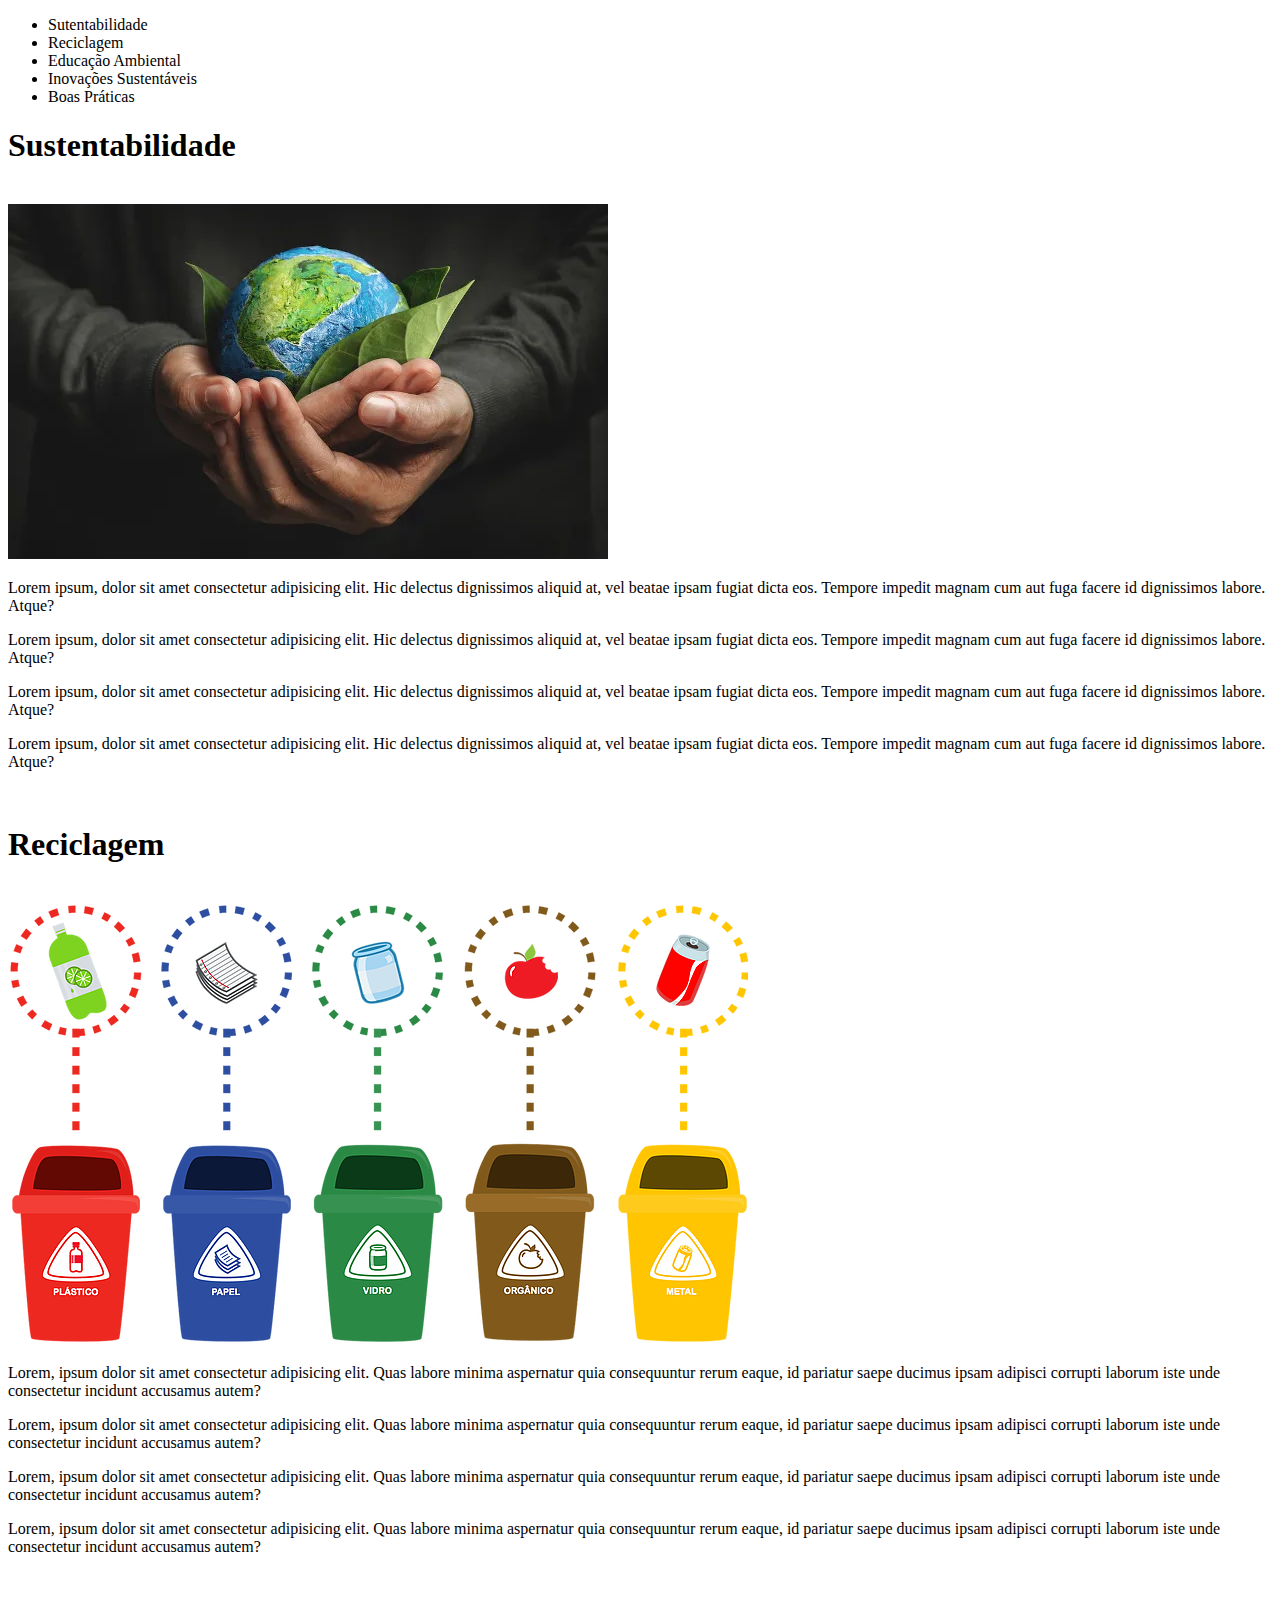
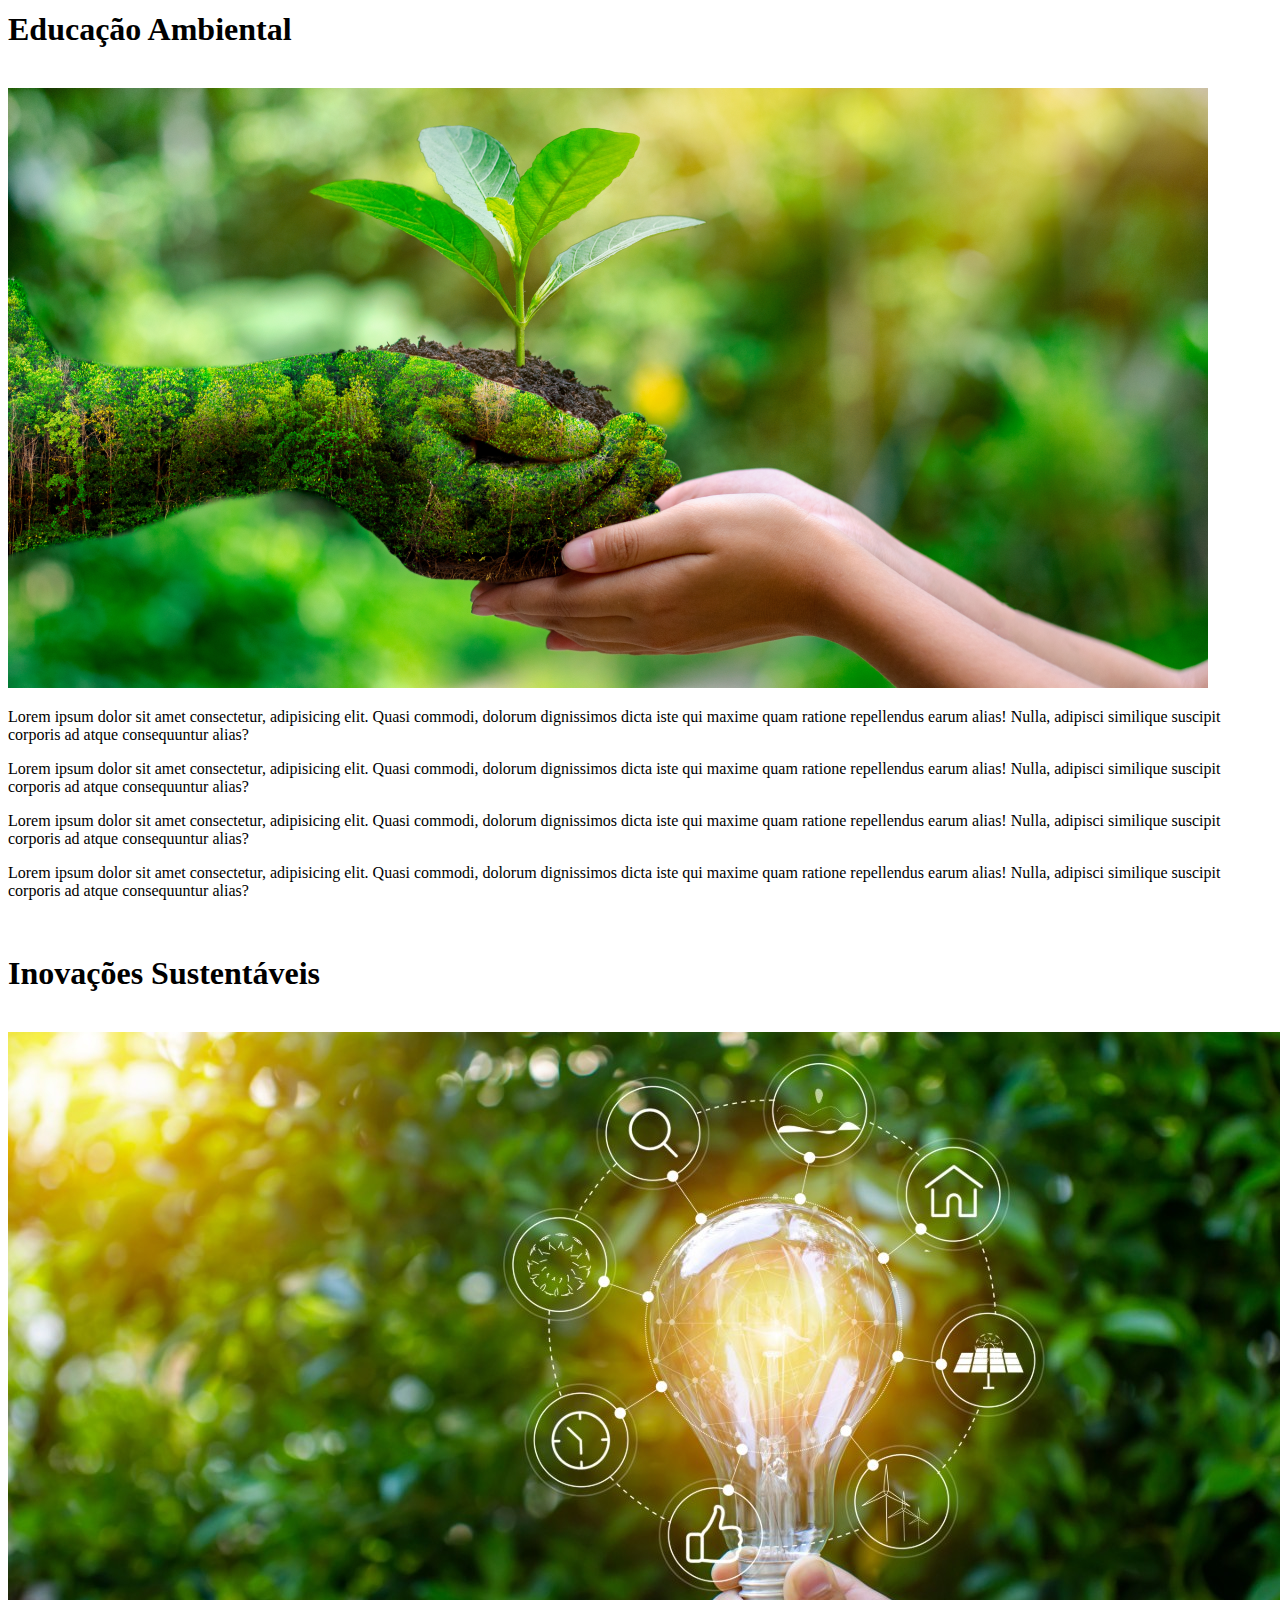
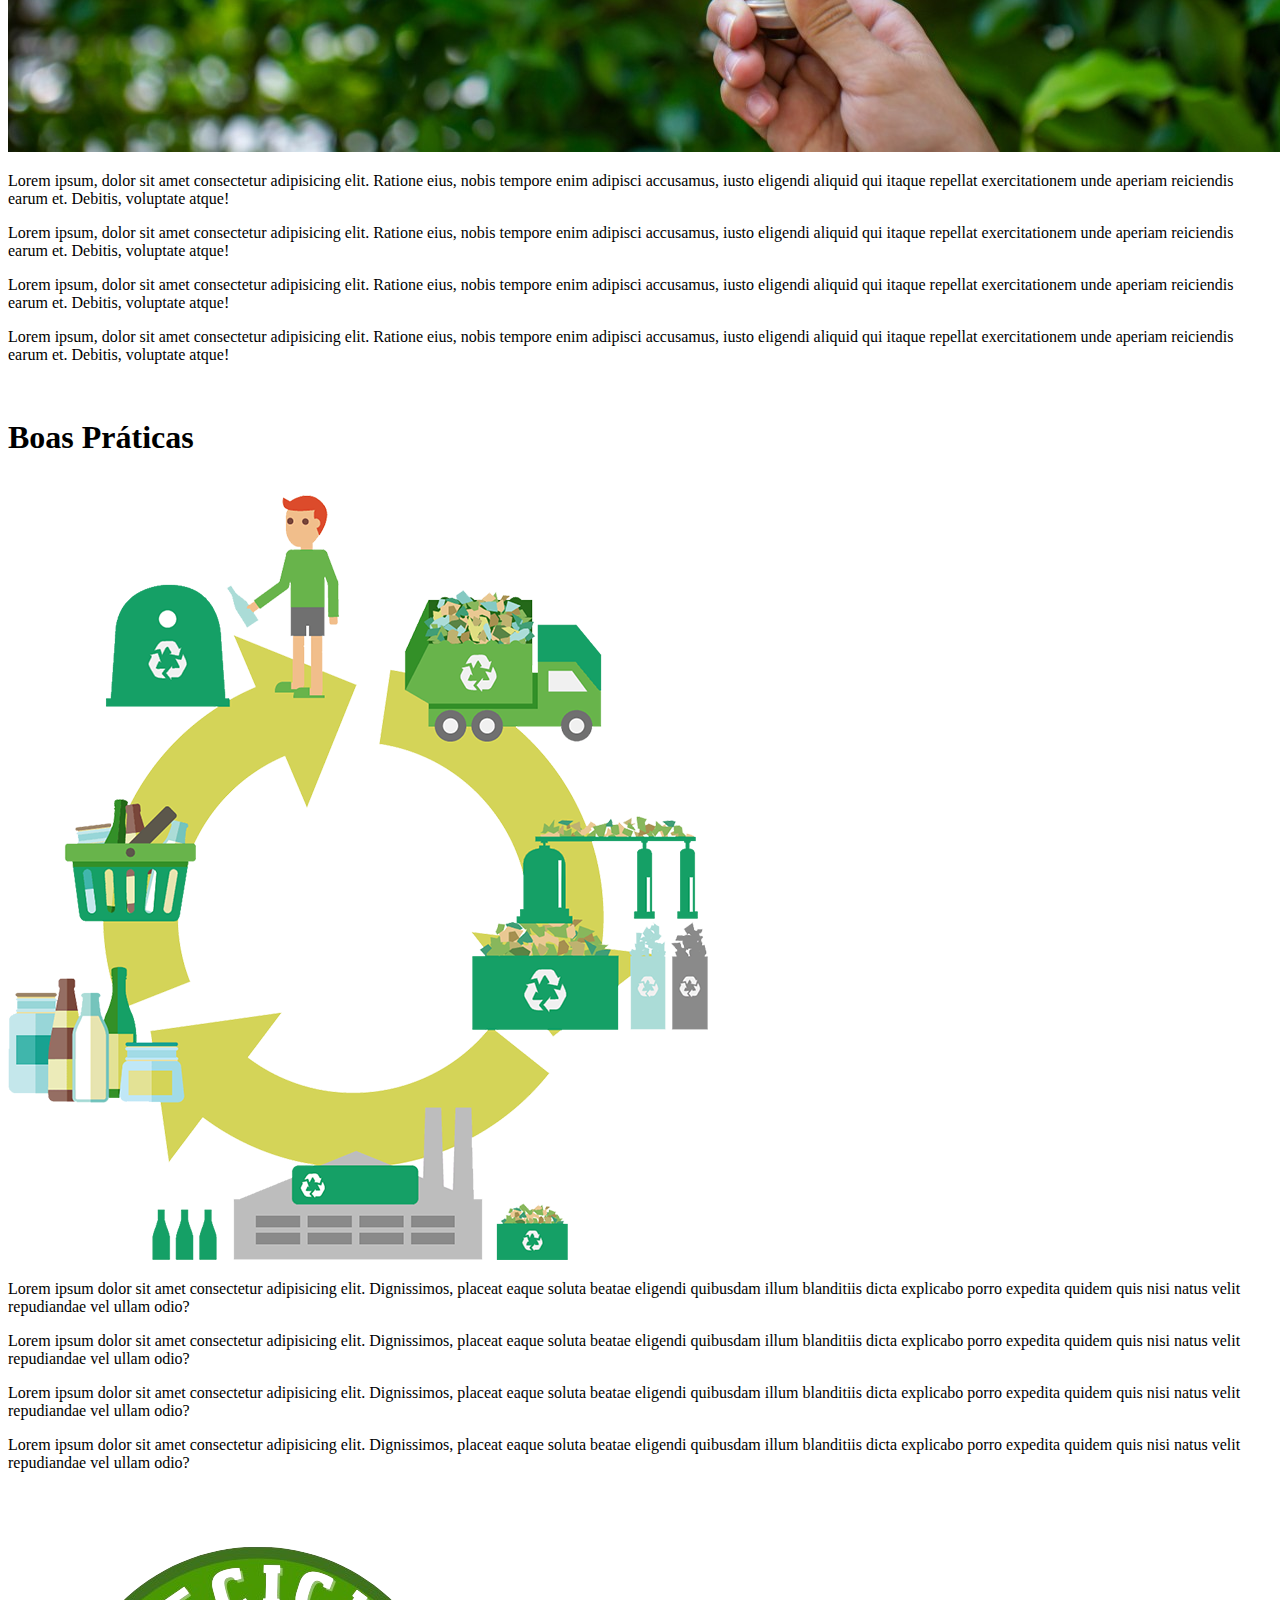
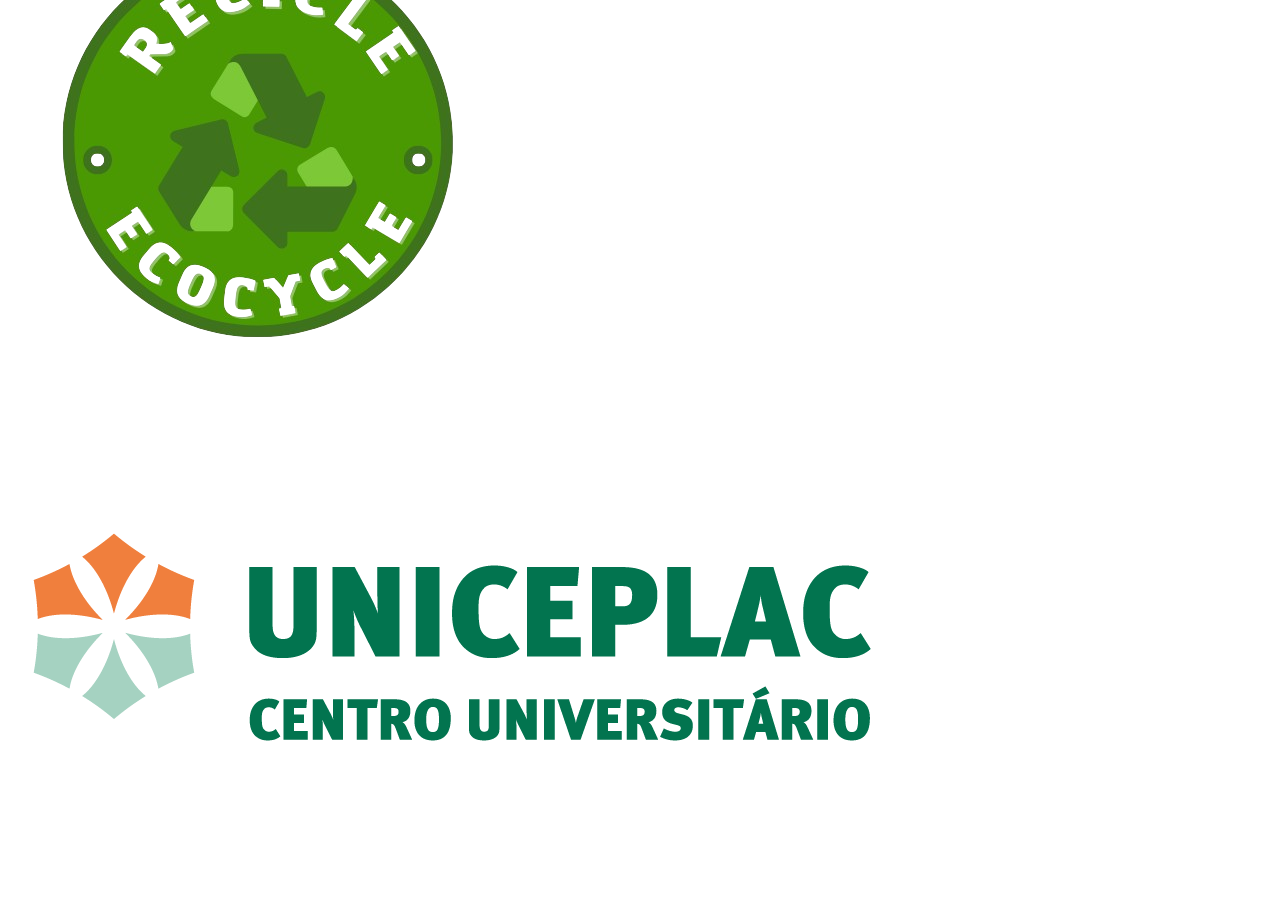
==== index.html @ 8159bef4 "novo repositorio" ====
<!DOCTYPE html>
<html lang="pt-br">
<head>
    <meta charset="UTF-8">
    <meta name="viewport" content="width=device-width, initial-scale=1.0">
    <title>EcoCycle</title>
    <link rel="stylesheet" href="css.css">

</head>
<body>
    <header>
        <div class="navegacao">
            
            <ul>
                <li>Sutentabilidade</li>
                <li>Reciclagem</li>
                <li>Educação Ambiental</li>
                <li>Inovações Sustentáveis</li>
                <li>Boas Práticas</li>
            </ul>
        </div>
    </header>
    <main>

        <div class="susten" id="menu_susten">
          
            <h1>Sustentabilidade</h1>
            <br>
            <img src="../imagens/sustentabilidade-ambiental.webp" alt="">
            <br>
            <p>Lorem ipsum, dolor sit amet consectetur adipisicing elit. Hic delectus dignissimos aliquid at, vel beatae ipsam fugiat dicta eos. Tempore impedit magnam cum aut fuga facere id dignissimos labore. Atque?</p>
            <p>Lorem ipsum, dolor sit amet consectetur adipisicing elit. Hic delectus dignissimos aliquid at, vel beatae ipsam fugiat dicta eos. Tempore impedit magnam cum aut fuga facere id dignissimos labore. Atque?</p>
            <p>Lorem ipsum, dolor sit amet consectetur adipisicing elit. Hic delectus dignissimos aliquid at, vel beatae ipsam fugiat dicta eos. Tempore impedit magnam cum aut fuga facere id dignissimos labore. Atque?</p>
            <p>Lorem ipsum, dolor sit amet consectetur adipisicing elit. Hic delectus dignissimos aliquid at, vel beatae ipsam fugiat dicta eos. Tempore impedit magnam cum aut fuga facere id dignissimos labore. Atque?</p>
        </div>
        <br>
        <div class="reci" id="menu_reci">
            <h1>Reciclagem</h1>
            <br>
            <img src="../imagens/alternativa_de_reciclagem_01.png" alt="">
            <br>
            <p>Lorem, ipsum dolor sit amet consectetur adipisicing elit. Quas labore minima aspernatur quia consequuntur rerum eaque, id pariatur saepe ducimus ipsam adipisci corrupti laborum iste unde consectetur incidunt accusamus autem?</p>
            <p>Lorem, ipsum dolor sit amet consectetur adipisicing elit. Quas labore minima aspernatur quia consequuntur rerum eaque, id pariatur saepe ducimus ipsam adipisci corrupti laborum iste unde consectetur incidunt accusamus autem?</p>
            <p>Lorem, ipsum dolor sit amet consectetur adipisicing elit. Quas labore minima aspernatur quia consequuntur rerum eaque, id pariatur saepe ducimus ipsam adipisci corrupti laborum iste unde consectetur incidunt accusamus autem?</p>
            <p>Lorem, ipsum dolor sit amet consectetur adipisicing elit. Quas labore minima aspernatur quia consequuntur rerum eaque, id pariatur saepe ducimus ipsam adipisci corrupti laborum iste unde consectetur incidunt accusamus autem?</p>
        </div>
        <br>
        <div class="ed_amb" id="menu_amb">
            <h1>Educação Ambiental</h1>
            <br>
            <img src="../imagens/1_3571bdf7e8674fa16ce0702c0ae29792_6254.png" alt="">
            <br>
            <p>Lorem ipsum dolor sit amet consectetur, adipisicing elit. Quasi commodi, dolorum dignissimos dicta iste qui maxime quam ratione repellendus earum alias! Nulla, adipisci similique suscipit corporis ad atque consequuntur alias?</p>
            <p>Lorem ipsum dolor sit amet consectetur, adipisicing elit. Quasi commodi, dolorum dignissimos dicta iste qui maxime quam ratione repellendus earum alias! Nulla, adipisci similique suscipit corporis ad atque consequuntur alias?</p>
            <p>Lorem ipsum dolor sit amet consectetur, adipisicing elit. Quasi commodi, dolorum dignissimos dicta iste qui maxime quam ratione repellendus earum alias! Nulla, adipisci similique suscipit corporis ad atque consequuntur alias?</p>
            <p>Lorem ipsum dolor sit amet consectetur, adipisicing elit. Quasi commodi, dolorum dignissimos dicta iste qui maxime quam ratione repellendus earum alias! Nulla, adipisci similique suscipit corporis ad atque consequuntur alias?</p>
        </div>
        <br>
        <div class="inova" id="menu_inova">
            <h1>Inovações Sustentáveis</h1>
            <br>
            <img src="../imagens/inovaosustentvel.jpg" alt="">
            <br>
            <p>Lorem ipsum, dolor sit amet consectetur adipisicing elit. Ratione eius, nobis tempore enim adipisci accusamus, iusto eligendi aliquid qui itaque repellat exercitationem unde aperiam reiciendis earum et. Debitis, voluptate atque!</p>
            <p>Lorem ipsum, dolor sit amet consectetur adipisicing elit. Ratione eius, nobis tempore enim adipisci accusamus, iusto eligendi aliquid qui itaque repellat exercitationem unde aperiam reiciendis earum et. Debitis, voluptate atque!</p>
            <p>Lorem ipsum, dolor sit amet consectetur adipisicing elit. Ratione eius, nobis tempore enim adipisci accusamus, iusto eligendi aliquid qui itaque repellat exercitationem unde aperiam reiciendis earum et. Debitis, voluptate atque!</p>
            <p>Lorem ipsum, dolor sit amet consectetur adipisicing elit. Ratione eius, nobis tempore enim adipisci accusamus, iusto eligendi aliquid qui itaque repellat exercitationem unde aperiam reiciendis earum et. Debitis, voluptate atque!</p>
        </div>
        <br>
        <div class="boas" id="menu_boas">
            <h1>Boas Práticas</h1>
            <br>
            <img src="../imagens/pngwing.com (12).png" alt="">
            <br>
            <p>Lorem ipsum dolor sit amet consectetur adipisicing elit. Dignissimos, placeat eaque soluta beatae eligendi quibusdam illum blanditiis dicta explicabo porro expedita quidem quis nisi natus velit repudiandae vel ullam odio?</p>
            <p>Lorem ipsum dolor sit amet consectetur adipisicing elit. Dignissimos, placeat eaque soluta beatae eligendi quibusdam illum blanditiis dicta explicabo porro expedita quidem quis nisi natus velit repudiandae vel ullam odio?</p>
            <p>Lorem ipsum dolor sit amet consectetur adipisicing elit. Dignissimos, placeat eaque soluta beatae eligendi quibusdam illum blanditiis dicta explicabo porro expedita quidem quis nisi natus velit repudiandae vel ullam odio?</p>
            <p>Lorem ipsum dolor sit amet consectetur adipisicing elit. Dignissimos, placeat eaque soluta beatae eligendi quibusdam illum blanditiis dicta explicabo porro expedita quidem quis nisi natus velit repudiandae vel ullam odio?</p>
        </div>

        
    </main>
    
    <footer>
        <div class="img_conteiner"> 
            <div class="img_site">
                <img src="../imagens/RECICLE__2_-removebg-preview.png" alt="">
            </div>
            
            <div class="img_fac">
                <img src="../imagens/Uniceplac.webp" alt="">
            </div>
        </div>
    </footer>

    <script></script>
    
    
</body>
</html>
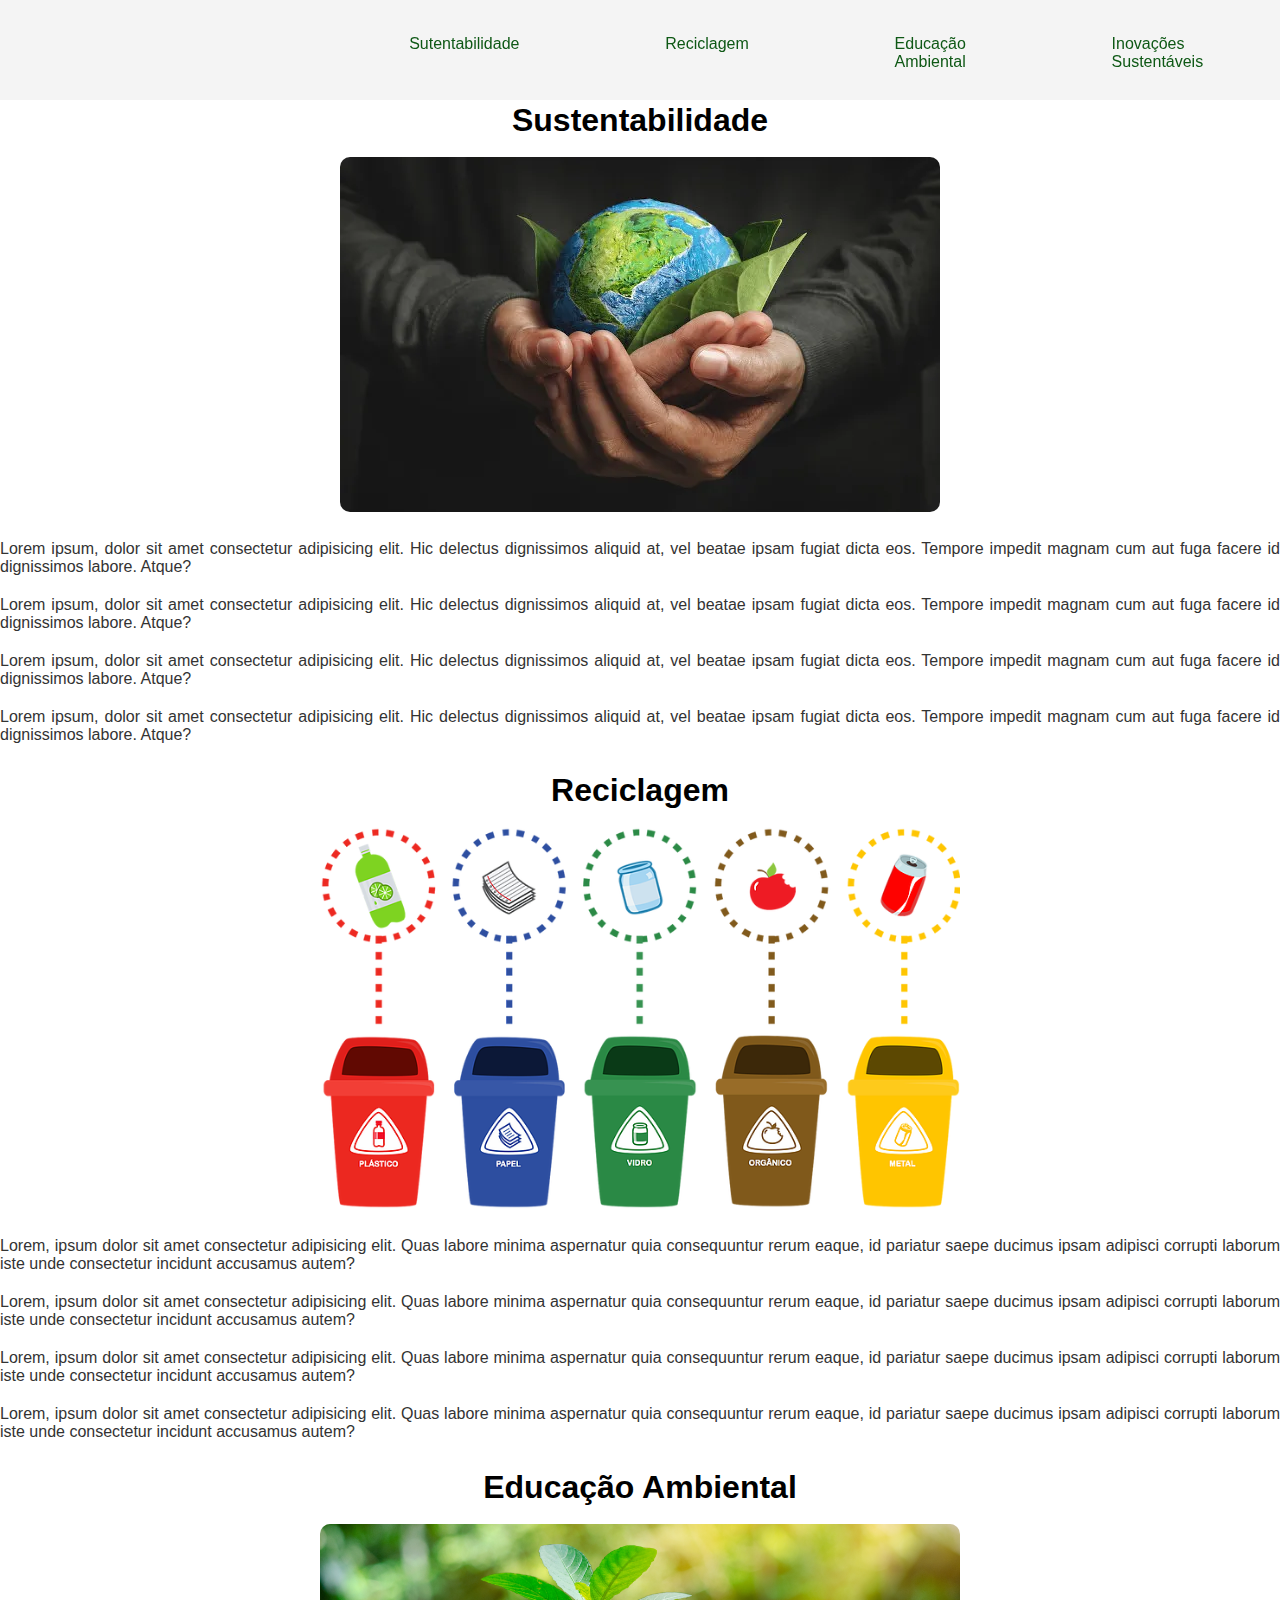
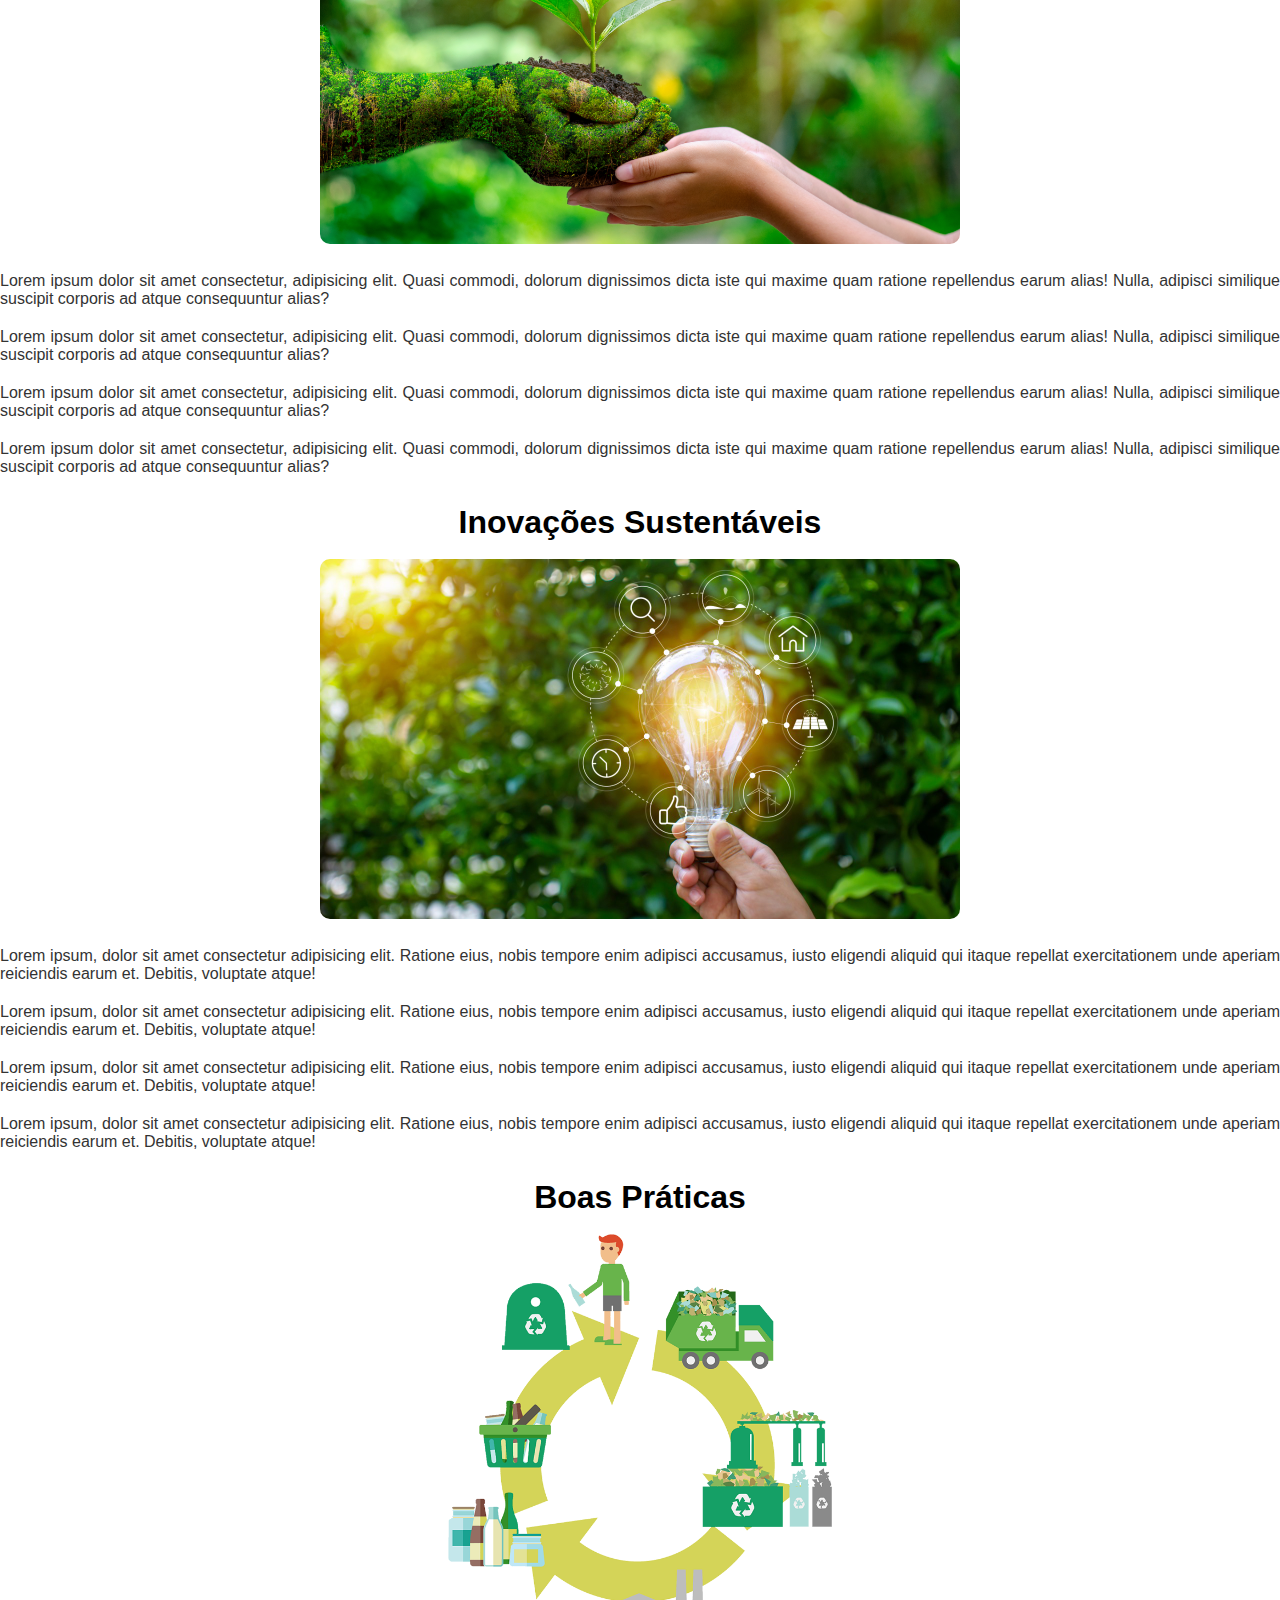
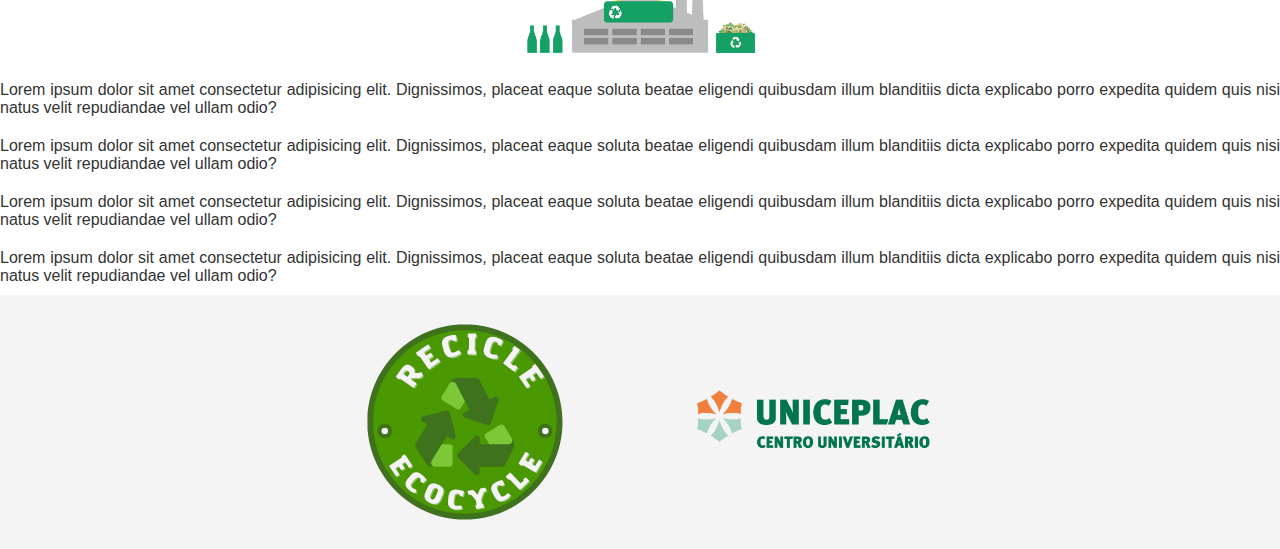
==== commit ccf09e74: "novo repositorio" ====
--- a/index.html
+++ b/index.html
@@ -26,7 +26,7 @@
           
             <h1>Sustentabilidade</h1>
             <br>
-            <img src="../imagens/sustentabilidade-ambiental.webp" alt="">
+            <img src="./imagens/sustentabilidade-ambiental.webp" alt="">
             <br>
             <p>Lorem ipsum, dolor sit amet consectetur adipisicing elit. Hic delectus dignissimos aliquid at, vel beatae ipsam fugiat dicta eos. Tempore impedit magnam cum aut fuga facere id dignissimos labore. Atque?</p>
             <p>Lorem ipsum, dolor sit amet consectetur adipisicing elit. Hic delectus dignissimos aliquid at, vel beatae ipsam fugiat dicta eos. Tempore impedit magnam cum aut fuga facere id dignissimos labore. Atque?</p>
--- a/css.css
+++ b/css.css
@@ -0,0 +1,215 @@
+@font-face {
+    font-family: 'font' ;
+    src: url(./Fontes/Roboto-Light.ttf);
+}
+*{
+    padding: 0%;
+    margin:0%;
+    text-emphasis: none;
+    font-family: "Arial" ; 
+}
+
+body {
+    display: flex;
+    flex-direction: column;
+    align-items: center;
+    
+  }
+header {
+    height: 100px;
+    background-color: #f0f0f0b6;
+    text-decoration: none;
+    position: fixed;
+    top: 0;
+    width: 100%;
+}   
+
+.navegacao {
+    display: flex;
+    justify-content: center;
+    align-items: center;
+}
+
+ul {
+    list-style: none;
+    padding: 30px;
+    display: flex;
+    justify-content: space-around; 
+    
+}
+
+li {
+    display: inline;
+    padding: 5px 12%;
+    cursor: pointer;
+    color:#0e5815 ;
+    transition: transform 0.3s;
+    
+}
+
+li:hover{
+    color: #080808;
+    transform: scale(0.9);
+    background-color: #f0f0f0b6;
+    border-radius: 100px;
+
+}
+
+main{
+    /* width: 100vw;
+    height: 100vh; */
+    margin-top: 8%;
+    display: flex;
+    /* align-items: center; */
+    /* justify-content: center; */
+    flex-direction: column;
+}
+
+.susten {
+    display: flex;
+    justify-content: center;
+    align-items: center;
+    flex-direction: column;
+    text-align: center;
+}
+
+.susten img{
+    max-width: 50%;
+    max-height: 100%;
+    border-radius: 10px;
+}
+
+.susten p{
+    color: #333;
+    font-size: 16px; 
+    margin: 10px 0; 
+    text-align: justify;
+}
+
+.reci{
+    display: flex;
+    justify-content: center;
+    align-items: center;
+    flex-direction: column;
+    text-align: center;
+}
+
+.reci p{
+    color: #333;
+    font-size: 16px; 
+    margin: 10px 0; 
+    text-align: justify;
+}
+
+.reci img{
+    max-width: 50%;
+    max-height: 100%;
+    border-radius: 10px;
+}
+
+.ed_amb{
+    display: flex;
+    justify-content: center;
+    align-items: center;
+    flex-direction: column;
+    text-align: center;
+}
+
+.ed_amb p{
+    color: #333;
+    font-size: 16px; 
+    margin: 10px 0; 
+    text-align: justify;
+}
+
+.ed_amb img{
+    max-width: 50%;
+    max-height: 100%;
+    border-radius: 10px;
+}
+
+.inova{
+    display: flex;
+    justify-content: center;
+    align-items: center;
+    flex-direction: column;
+    text-align: center;
+}
+
+.inova p{
+    color: #333;
+    font-size: 16px; 
+    margin: 10px 0; 
+    text-align: justify;
+}
+
+.inova img{
+    max-width: 50%;
+    max-height: 100%;
+    border-radius: 10px;
+}
+
+.boas{
+    display: flex;
+    justify-content: center;
+    align-items: center;
+    flex-direction: column;
+    text-align: center;
+}
+
+.boas p{
+    color: #333;
+    font-size: 16px; 
+    margin: 10px 0; 
+    text-align: justify;
+}
+
+.boas img{
+    max-width: 30%;
+    max-height: 30%;
+    border-radius: 10px;
+}
+
+footer{
+    background-color: #f0f0f0b6;
+    height: 100%;
+    width: 100%;
+    
+}
+
+.img_site img,
+.img_fac img {
+    width: 250px; 
+    height: auto; 
+    margin: 0 50px;
+}
+
+.img_conteiner{
+    display: flex;
+    justify-content: center;
+    align-items: center;
+}
+
+@media (max-width: 730px){
+    header{
+        display: none;
+    }
+
+    .img_site img,
+    .img_fac img{
+        width: 100px;
+        align-items: center;
+        justify-content: center;
+    }
+
+}
+
+.material-symbols-outlined {
+    font-variation-settings:
+    'FILL' 0,
+    'wght' 400,
+    'GRAD' 0,
+    'opsz' 24
+  }
+
+  
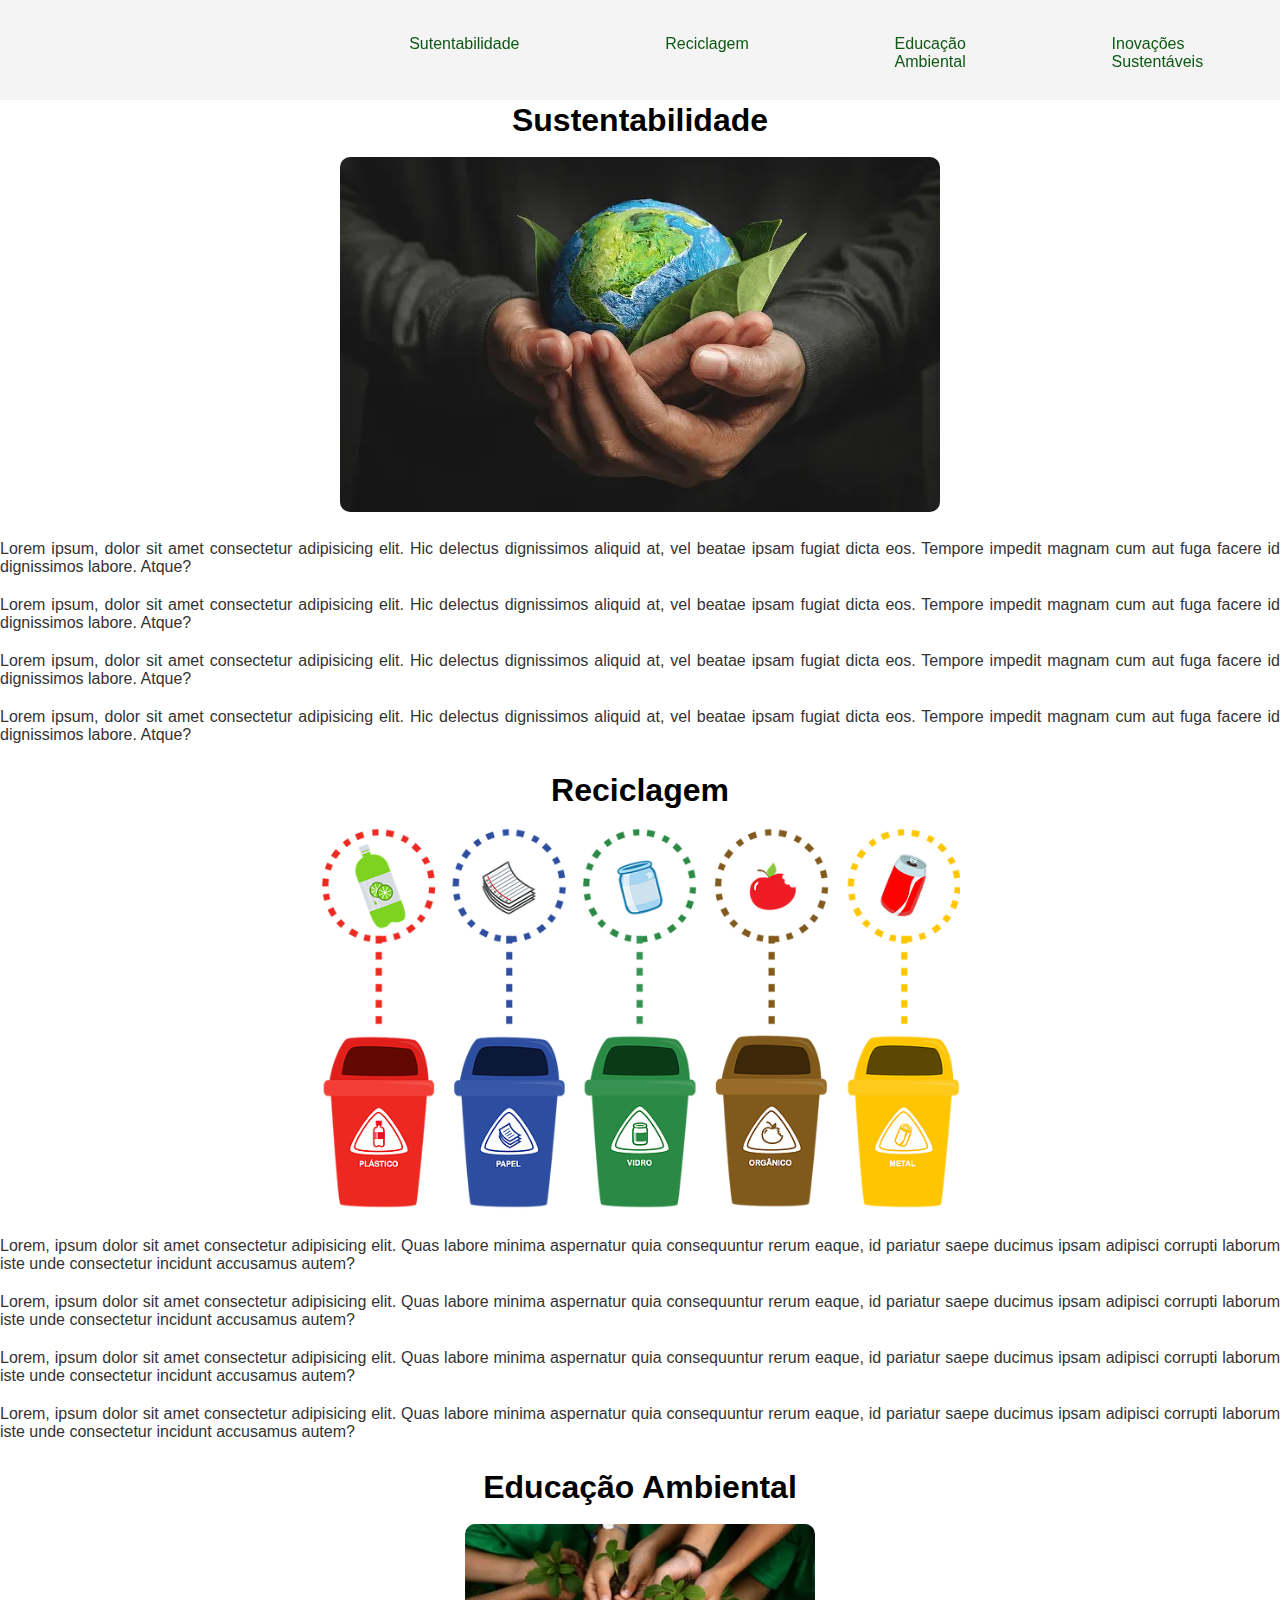
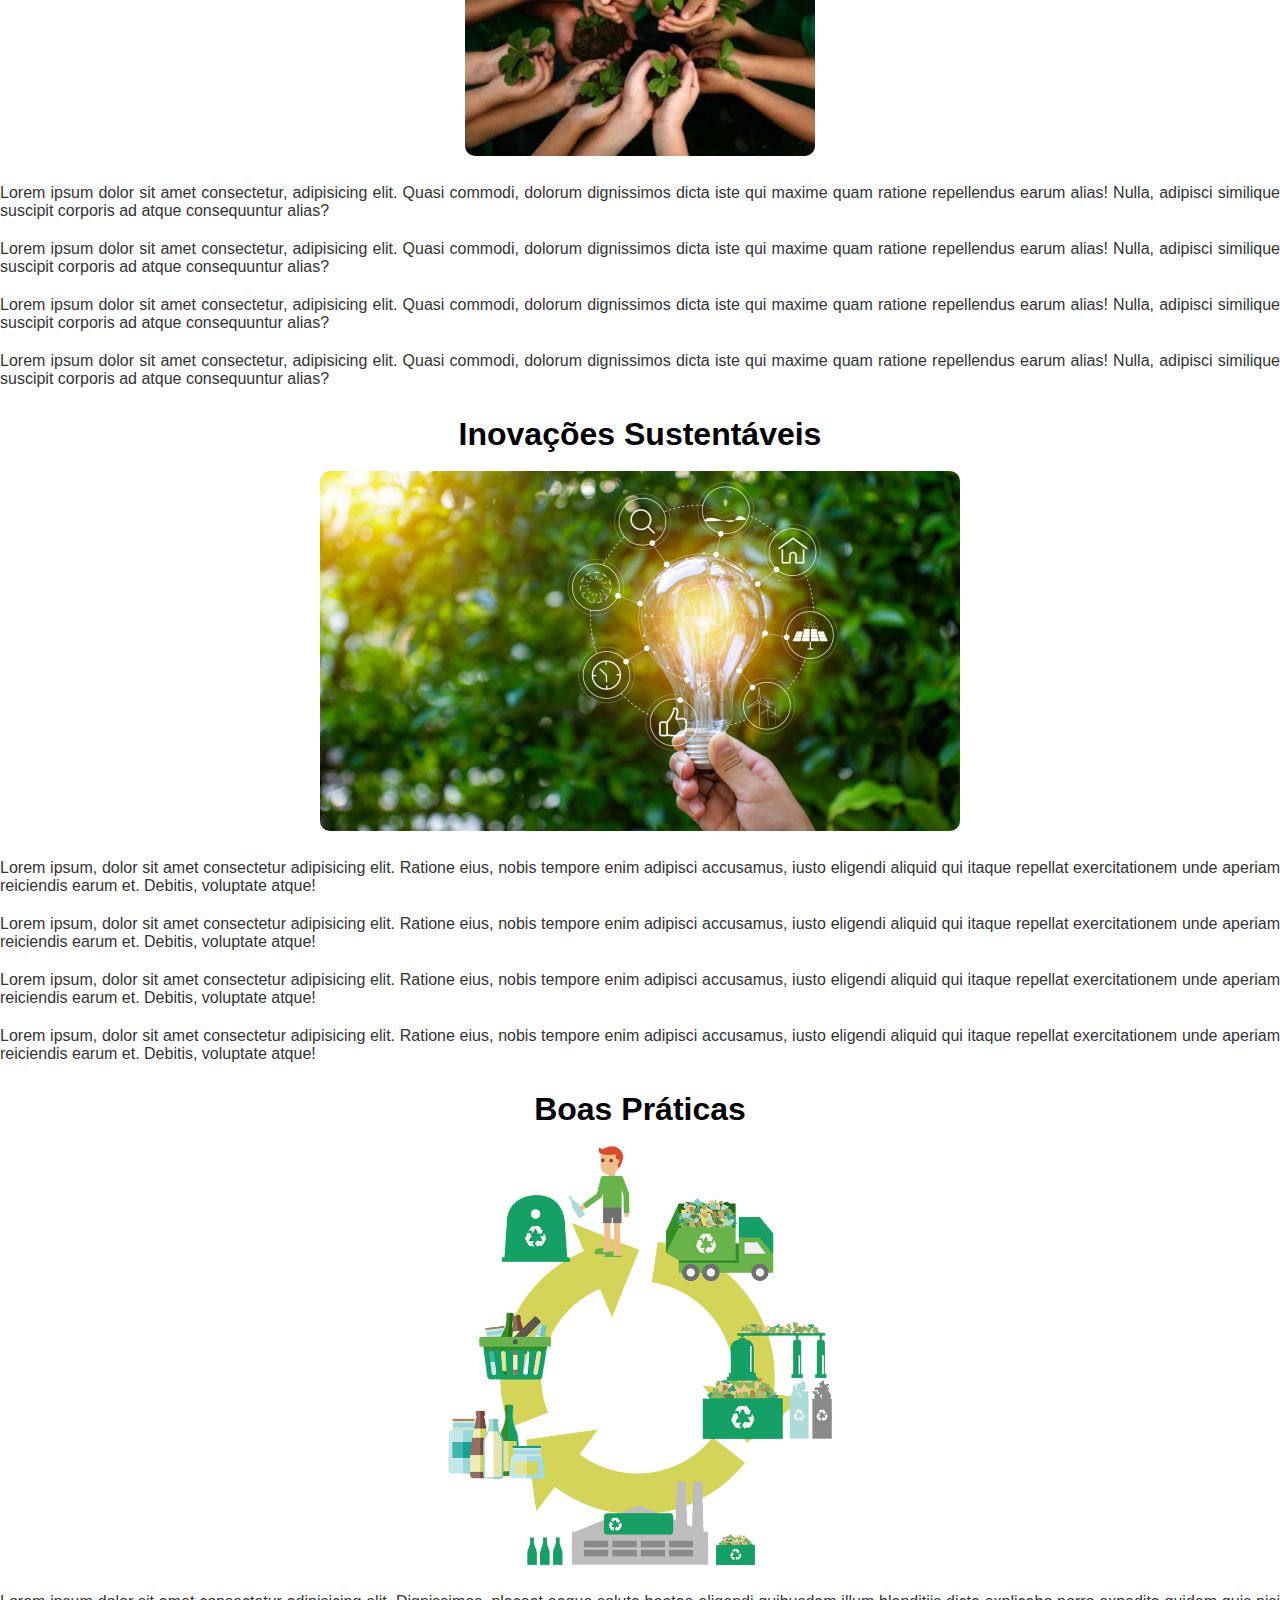
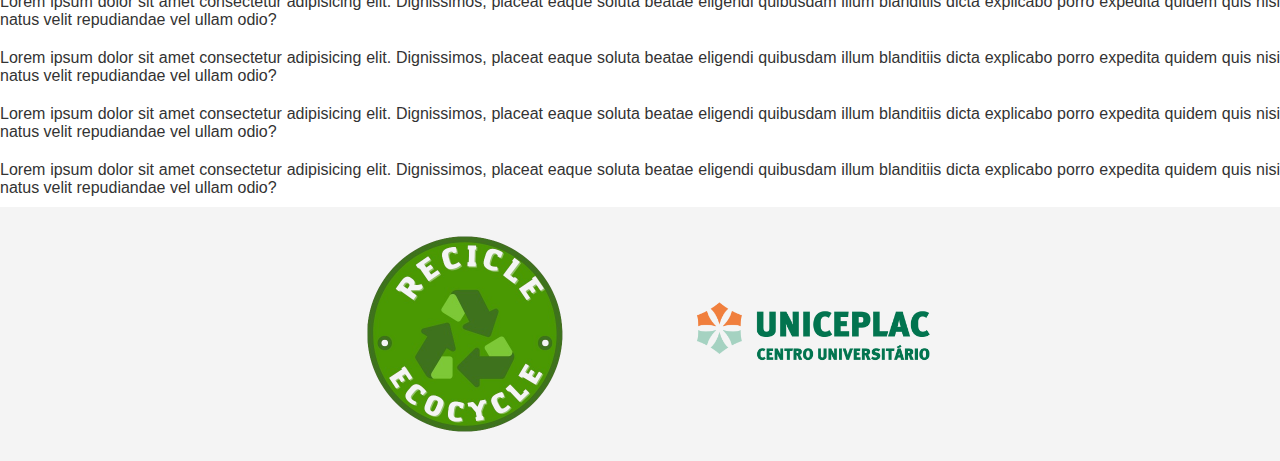
==== commit dbf121d5: "novo repositorio" ====
--- a/index.html
+++ b/index.html
@@ -22,7 +22,7 @@
     </header>
     <main>
 
-        <div class="susten" id="menu_susten">
+        <div class="susten">
           
             <h1>Sustentabilidade</h1>
             <br>
@@ -34,10 +34,10 @@
             <p>Lorem ipsum, dolor sit amet consectetur adipisicing elit. Hic delectus dignissimos aliquid at, vel beatae ipsam fugiat dicta eos. Tempore impedit magnam cum aut fuga facere id dignissimos labore. Atque?</p>
         </div>
         <br>
-        <div class="reci" id="menu_reci">
+        <div class="reci">
             <h1>Reciclagem</h1>
             <br>
-            <img src="../imagens/alternativa_de_reciclagem_01.png" alt="">
+            <img src="./imagens/alternativa_de_reciclagem_01.png" alt="">
             <br>
             <p>Lorem, ipsum dolor sit amet consectetur adipisicing elit. Quas labore minima aspernatur quia consequuntur rerum eaque, id pariatur saepe ducimus ipsam adipisci corrupti laborum iste unde consectetur incidunt accusamus autem?</p>
             <p>Lorem, ipsum dolor sit amet consectetur adipisicing elit. Quas labore minima aspernatur quia consequuntur rerum eaque, id pariatur saepe ducimus ipsam adipisci corrupti laborum iste unde consectetur incidunt accusamus autem?</p>
@@ -45,10 +45,10 @@
             <p>Lorem, ipsum dolor sit amet consectetur adipisicing elit. Quas labore minima aspernatur quia consequuntur rerum eaque, id pariatur saepe ducimus ipsam adipisci corrupti laborum iste unde consectetur incidunt accusamus autem?</p>
         </div>
         <br>
-        <div class="ed_amb" id="menu_amb">
+        <div class="ed_amb">
             <h1>Educação Ambiental</h1>
             <br>
-            <img src="../imagens/1_3571bdf7e8674fa16ce0702c0ae29792_6254.png" alt="">
+            <img src="./imagens/educaa_a_o_ambiental_1.webp" alt="">
             <br>
             <p>Lorem ipsum dolor sit amet consectetur, adipisicing elit. Quasi commodi, dolorum dignissimos dicta iste qui maxime quam ratione repellendus earum alias! Nulla, adipisci similique suscipit corporis ad atque consequuntur alias?</p>
             <p>Lorem ipsum dolor sit amet consectetur, adipisicing elit. Quasi commodi, dolorum dignissimos dicta iste qui maxime quam ratione repellendus earum alias! Nulla, adipisci similique suscipit corporis ad atque consequuntur alias?</p>
@@ -56,10 +56,10 @@
             <p>Lorem ipsum dolor sit amet consectetur, adipisicing elit. Quasi commodi, dolorum dignissimos dicta iste qui maxime quam ratione repellendus earum alias! Nulla, adipisci similique suscipit corporis ad atque consequuntur alias?</p>
         </div>
         <br>
-        <div class="inova" id="menu_inova">
+        <div class="inova">
             <h1>Inovações Sustentáveis</h1>
             <br>
-            <img src="../imagens/inovaosustentvel.jpg" alt="">
+            <img src="./imagens/inovaosustentvel.jpg" alt="">
             <br>
             <p>Lorem ipsum, dolor sit amet consectetur adipisicing elit. Ratione eius, nobis tempore enim adipisci accusamus, iusto eligendi aliquid qui itaque repellat exercitationem unde aperiam reiciendis earum et. Debitis, voluptate atque!</p>
             <p>Lorem ipsum, dolor sit amet consectetur adipisicing elit. Ratione eius, nobis tempore enim adipisci accusamus, iusto eligendi aliquid qui itaque repellat exercitationem unde aperiam reiciendis earum et. Debitis, voluptate atque!</p>
@@ -67,10 +67,10 @@
             <p>Lorem ipsum, dolor sit amet consectetur adipisicing elit. Ratione eius, nobis tempore enim adipisci accusamus, iusto eligendi aliquid qui itaque repellat exercitationem unde aperiam reiciendis earum et. Debitis, voluptate atque!</p>
         </div>
         <br>
-        <div class="boas" id="menu_boas">
+        <div class="boas">
             <h1>Boas Práticas</h1>
             <br>
-            <img src="../imagens/pngwing.com (12).png" alt="">
+            <img src="./imagens/pngwing.com (12).png" alt="">
             <br>
             <p>Lorem ipsum dolor sit amet consectetur adipisicing elit. Dignissimos, placeat eaque soluta beatae eligendi quibusdam illum blanditiis dicta explicabo porro expedita quidem quis nisi natus velit repudiandae vel ullam odio?</p>
             <p>Lorem ipsum dolor sit amet consectetur adipisicing elit. Dignissimos, placeat eaque soluta beatae eligendi quibusdam illum blanditiis dicta explicabo porro expedita quidem quis nisi natus velit repudiandae vel ullam odio?</p>
@@ -84,11 +84,11 @@
     <footer>
         <div class="img_conteiner"> 
             <div class="img_site">
-                <img src="../imagens/RECICLE__2_-removebg-preview.png" alt="">
+                <img src="./imagens/RECICLE__2_-removebg-preview.png" alt="">
             </div>
             
             <div class="img_fac">
-                <img src="../imagens/Uniceplac.webp" alt="">
+                <img src="./imagens/Uniceplac.webp" alt="">
             </div>
         </div>
     </footer>
--- a/css.css
+++ b/css.css
@@ -204,12 +204,5 @@
 
 }
 
-.material-symbols-outlined {
-    font-variation-settings:
-    'FILL' 0,
-    'wght' 400,
-    'GRAD' 0,
-    'opsz' 24
-  }
 
   
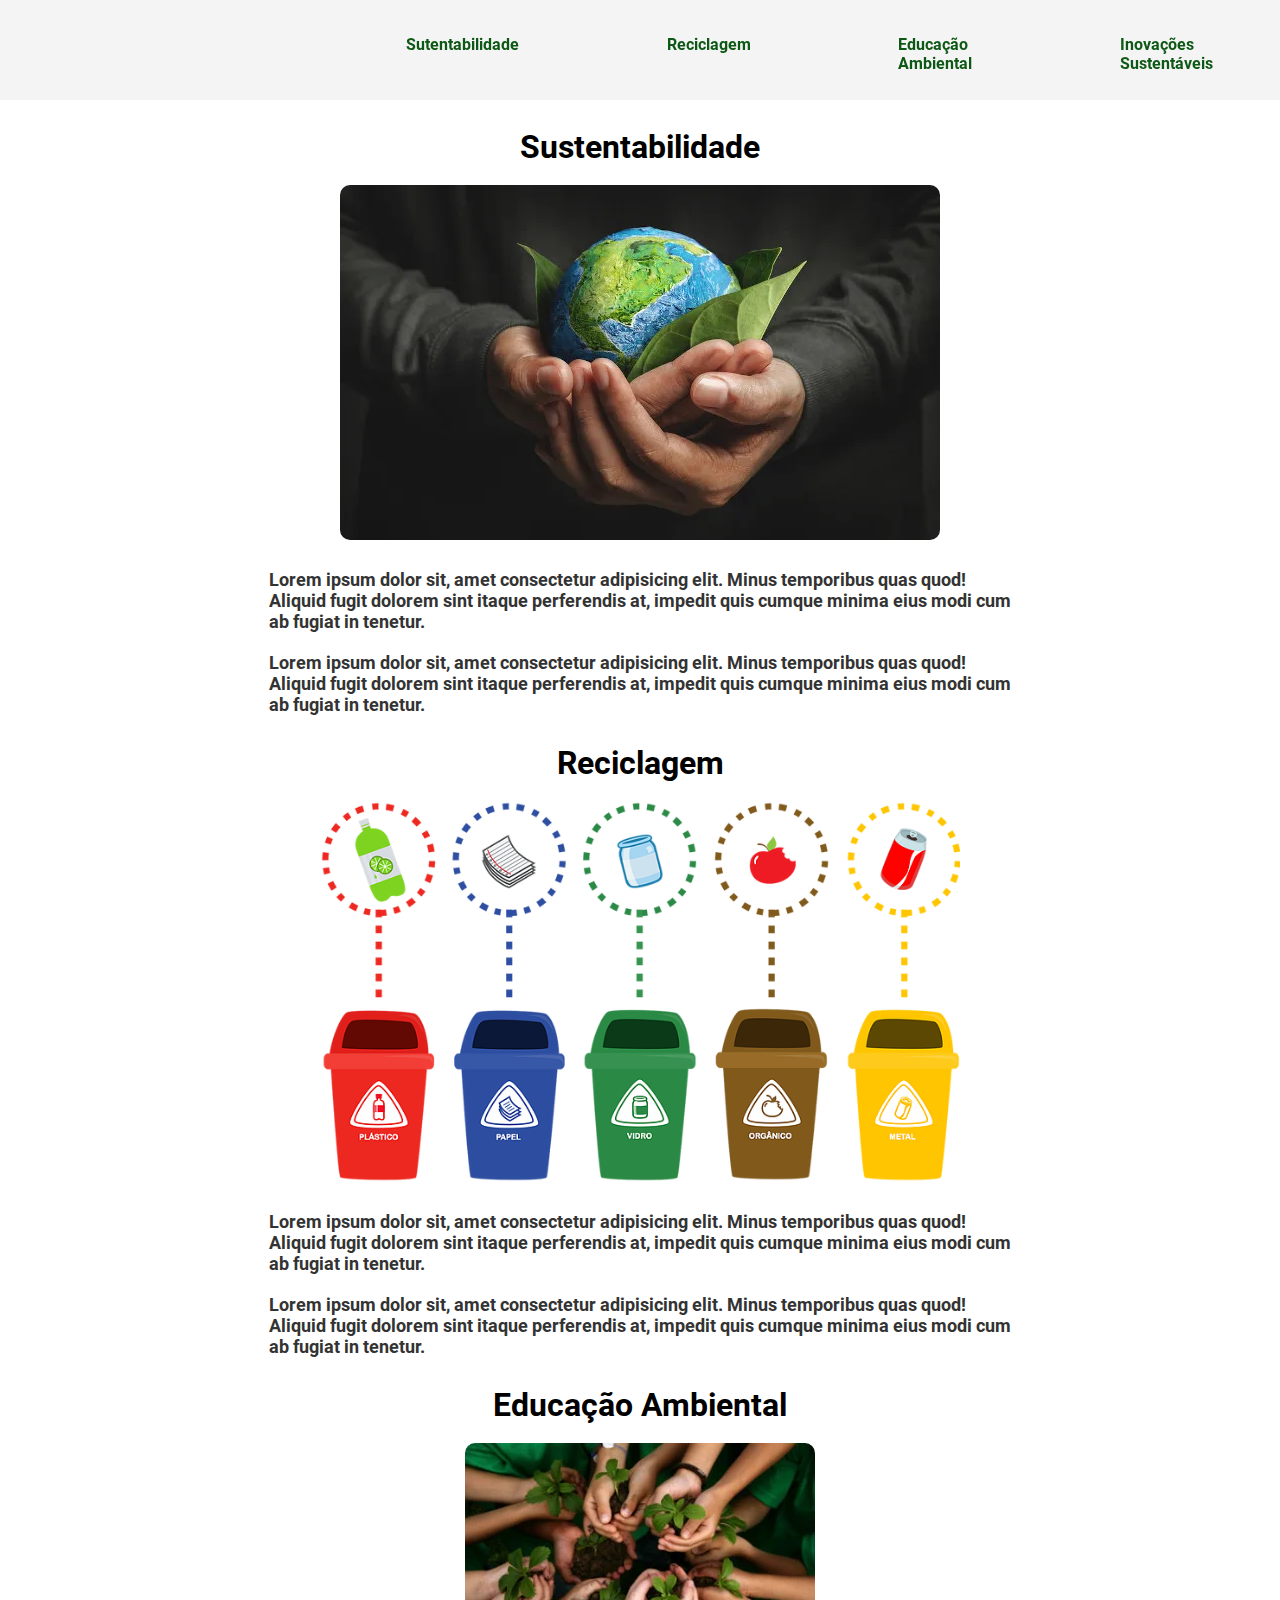
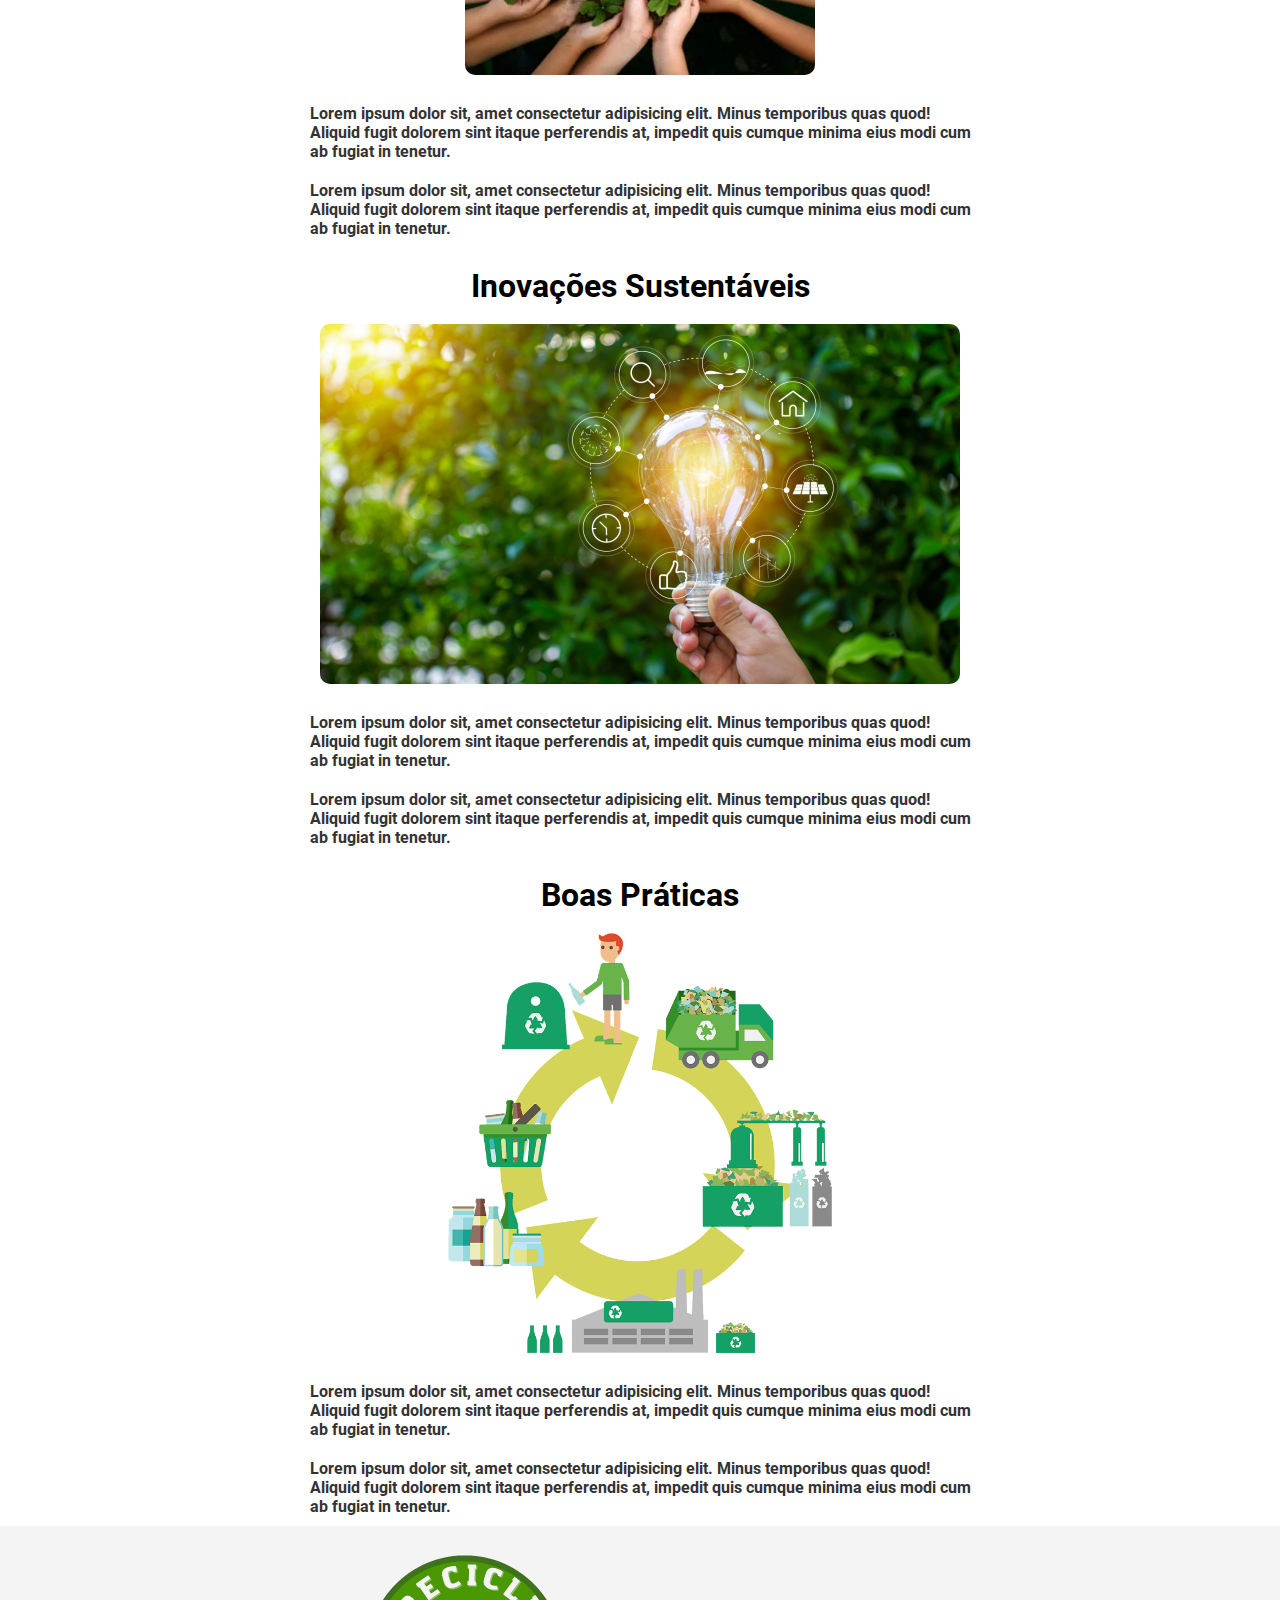
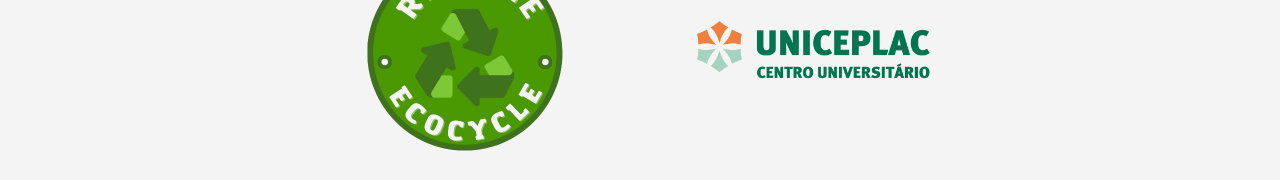
==== commit 0a3f0b4b: "novo repositorio" ====
--- a/index.html
+++ b/index.html
@@ -3,6 +3,7 @@
 <head>
     <meta charset="UTF-8">
     <meta name="viewport" content="width=device-width, initial-scale=1.0">
+    <link rel="stylesheet" href="https://fonts.googleapis.com/css2?family=Material+Symbols+Outlined:opsz,wght,FILL,GRAD@20..48,100..700,0..1,-50..200" />
     <title>EcoCycle</title>
     <link rel="stylesheet" href="css.css">
 
@@ -10,8 +11,20 @@
 <body>
     <header>
         <div class="navegacao">
-            
             <ul>
+                <li>Sutentabilidade</li>
+                <li>Reciclagem</li>
+                <li>Educação Ambiental</li>
+                <li>Inovações Sustentáveis</li>
+                <li>Boas Práticas</li>
+            </ul>            
+        </div>
+
+        <div class="drop">
+            <button id="menu-item"><span class="material-symbols-outlined">
+                menu
+                </span></button>
+            <ul class="dropdown-menu">
                 <li>Sutentabilidade</li>
                 <li>Reciclagem</li>
                 <li>Educação Ambiental</li>
@@ -28,10 +41,11 @@
             <br>
             <img src="./imagens/sustentabilidade-ambiental.webp" alt="">
             <br>
-            <p>Lorem ipsum, dolor sit amet consectetur adipisicing elit. Hic delectus dignissimos aliquid at, vel beatae ipsam fugiat dicta eos. Tempore impedit magnam cum aut fuga facere id dignissimos labore. Atque?</p>
-            <p>Lorem ipsum, dolor sit amet consectetur adipisicing elit. Hic delectus dignissimos aliquid at, vel beatae ipsam fugiat dicta eos. Tempore impedit magnam cum aut fuga facere id dignissimos labore. Atque?</p>
-            <p>Lorem ipsum, dolor sit amet consectetur adipisicing elit. Hic delectus dignissimos aliquid at, vel beatae ipsam fugiat dicta eos. Tempore impedit magnam cum aut fuga facere id dignissimos labore. Atque?</p>
-            <p>Lorem ipsum, dolor sit amet consectetur adipisicing elit. Hic delectus dignissimos aliquid at, vel beatae ipsam fugiat dicta eos. Tempore impedit magnam cum aut fuga facere id dignissimos labore. Atque?</p>
+            <p>Lorem ipsum dolor sit, amet consectetur adipisicing elit. Minus temporibus quas quod! <br>Aliquid fugit dolorem sint itaque perferendis at, impedit quis cumque minima eius modi cum <br>ab fugiat in tenetur.
+            </p>
+
+            <p>Lorem ipsum dolor sit, amet consectetur adipisicing elit. Minus temporibus quas quod! <br>Aliquid fugit dolorem sint itaque perferendis at, impedit quis cumque minima eius modi cum <br>ab fugiat in tenetur.
+            </p>
         </div>
         <br>
         <div class="reci">
@@ -39,10 +53,10 @@
             <br>
             <img src="./imagens/alternativa_de_reciclagem_01.png" alt="">
             <br>
-            <p>Lorem, ipsum dolor sit amet consectetur adipisicing elit. Quas labore minima aspernatur quia consequuntur rerum eaque, id pariatur saepe ducimus ipsam adipisci corrupti laborum iste unde consectetur incidunt accusamus autem?</p>
-            <p>Lorem, ipsum dolor sit amet consectetur adipisicing elit. Quas labore minima aspernatur quia consequuntur rerum eaque, id pariatur saepe ducimus ipsam adipisci corrupti laborum iste unde consectetur incidunt accusamus autem?</p>
-            <p>Lorem, ipsum dolor sit amet consectetur adipisicing elit. Quas labore minima aspernatur quia consequuntur rerum eaque, id pariatur saepe ducimus ipsam adipisci corrupti laborum iste unde consectetur incidunt accusamus autem?</p>
-            <p>Lorem, ipsum dolor sit amet consectetur adipisicing elit. Quas labore minima aspernatur quia consequuntur rerum eaque, id pariatur saepe ducimus ipsam adipisci corrupti laborum iste unde consectetur incidunt accusamus autem?</p>
+            <p>Lorem ipsum dolor sit, amet consectetur adipisicing elit. Minus temporibus quas quod! <br>Aliquid fugit dolorem sint itaque perferendis at, impedit quis cumque minima eius modi cum <br>ab fugiat in tenetur.
+            </p>
+            <p>Lorem ipsum dolor sit, amet consectetur adipisicing elit. Minus temporibus quas quod! <br>Aliquid fugit dolorem sint itaque perferendis at, impedit quis cumque minima eius modi cum <br>ab fugiat in tenetur.
+            </p>
         </div>
         <br>
         <div class="ed_amb">
@@ -50,10 +64,10 @@
             <br>
             <img src="./imagens/educaa_a_o_ambiental_1.webp" alt="">
             <br>
-            <p>Lorem ipsum dolor sit amet consectetur, adipisicing elit. Quasi commodi, dolorum dignissimos dicta iste qui maxime quam ratione repellendus earum alias! Nulla, adipisci similique suscipit corporis ad atque consequuntur alias?</p>
-            <p>Lorem ipsum dolor sit amet consectetur, adipisicing elit. Quasi commodi, dolorum dignissimos dicta iste qui maxime quam ratione repellendus earum alias! Nulla, adipisci similique suscipit corporis ad atque consequuntur alias?</p>
-            <p>Lorem ipsum dolor sit amet consectetur, adipisicing elit. Quasi commodi, dolorum dignissimos dicta iste qui maxime quam ratione repellendus earum alias! Nulla, adipisci similique suscipit corporis ad atque consequuntur alias?</p>
-            <p>Lorem ipsum dolor sit amet consectetur, adipisicing elit. Quasi commodi, dolorum dignissimos dicta iste qui maxime quam ratione repellendus earum alias! Nulla, adipisci similique suscipit corporis ad atque consequuntur alias?</p>
+            <p>Lorem ipsum dolor sit, amet consectetur adipisicing elit. Minus temporibus quas quod! <br>Aliquid fugit dolorem sint itaque perferendis at, impedit quis cumque minima eius modi cum <br>ab fugiat in tenetur.
+            </p>
+            <p>Lorem ipsum dolor sit, amet consectetur adipisicing elit. Minus temporibus quas quod! <br>Aliquid fugit dolorem sint itaque perferendis at, impedit quis cumque minima eius modi cum <br>ab fugiat in tenetur.
+            </p>
         </div>
         <br>
         <div class="inova">
@@ -61,10 +75,10 @@
             <br>
             <img src="./imagens/inovaosustentvel.jpg" alt="">
             <br>
-            <p>Lorem ipsum, dolor sit amet consectetur adipisicing elit. Ratione eius, nobis tempore enim adipisci accusamus, iusto eligendi aliquid qui itaque repellat exercitationem unde aperiam reiciendis earum et. Debitis, voluptate atque!</p>
-            <p>Lorem ipsum, dolor sit amet consectetur adipisicing elit. Ratione eius, nobis tempore enim adipisci accusamus, iusto eligendi aliquid qui itaque repellat exercitationem unde aperiam reiciendis earum et. Debitis, voluptate atque!</p>
-            <p>Lorem ipsum, dolor sit amet consectetur adipisicing elit. Ratione eius, nobis tempore enim adipisci accusamus, iusto eligendi aliquid qui itaque repellat exercitationem unde aperiam reiciendis earum et. Debitis, voluptate atque!</p>
-            <p>Lorem ipsum, dolor sit amet consectetur adipisicing elit. Ratione eius, nobis tempore enim adipisci accusamus, iusto eligendi aliquid qui itaque repellat exercitationem unde aperiam reiciendis earum et. Debitis, voluptate atque!</p>
+            <p>Lorem ipsum dolor sit, amet consectetur adipisicing elit. Minus temporibus quas quod! <br>Aliquid fugit dolorem sint itaque perferendis at, impedit quis cumque minima eius modi cum <br>ab fugiat in tenetur.
+            </p>
+            <p>Lorem ipsum dolor sit, amet consectetur adipisicing elit. Minus temporibus quas quod! <br>Aliquid fugit dolorem sint itaque perferendis at, impedit quis cumque minima eius modi cum <br>ab fugiat in tenetur.
+            </p>
         </div>
         <br>
         <div class="boas">
@@ -72,10 +86,10 @@
             <br>
             <img src="./imagens/pngwing.com (12).png" alt="">
             <br>
-            <p>Lorem ipsum dolor sit amet consectetur adipisicing elit. Dignissimos, placeat eaque soluta beatae eligendi quibusdam illum blanditiis dicta explicabo porro expedita quidem quis nisi natus velit repudiandae vel ullam odio?</p>
-            <p>Lorem ipsum dolor sit amet consectetur adipisicing elit. Dignissimos, placeat eaque soluta beatae eligendi quibusdam illum blanditiis dicta explicabo porro expedita quidem quis nisi natus velit repudiandae vel ullam odio?</p>
-            <p>Lorem ipsum dolor sit amet consectetur adipisicing elit. Dignissimos, placeat eaque soluta beatae eligendi quibusdam illum blanditiis dicta explicabo porro expedita quidem quis nisi natus velit repudiandae vel ullam odio?</p>
-            <p>Lorem ipsum dolor sit amet consectetur adipisicing elit. Dignissimos, placeat eaque soluta beatae eligendi quibusdam illum blanditiis dicta explicabo porro expedita quidem quis nisi natus velit repudiandae vel ullam odio?</p>
+            <p>Lorem ipsum dolor sit, amet consectetur adipisicing elit. Minus temporibus quas quod! <br>Aliquid fugit dolorem sint itaque perferendis at, impedit quis cumque minima eius modi cum <br>ab fugiat in tenetur.
+            </p>
+            <p>Lorem ipsum dolor sit, amet consectetur adipisicing elit. Minus temporibus quas quod! <br>Aliquid fugit dolorem sint itaque perferendis at, impedit quis cumque minima eius modi cum <br>ab fugiat in tenetur.
+            </p>
         </div>
 
         
@@ -93,7 +107,7 @@
         </div>
     </footer>
 
-    <script></script>
+    <script src="script.js"></script>
     
     
 </body>
--- a/css.css
+++ b/css.css
@@ -1,12 +1,12 @@
 @font-face {
     font-family: 'font' ;
-    src: url(./Fontes/Roboto-Light.ttf);
+    src: url(./Fontes/Roboto-Bold.ttf);
 }
 *{
     padding: 0%;
     margin:0%;
     text-emphasis: none;
-    font-family: "Arial" ; 
+    font-family: 'font'; 
 }
 
 body {
@@ -24,6 +24,10 @@
     width: 100%;
 }   
 
+.drop{
+    display: none;
+}
+
 .navegacao {
     display: flex;
     justify-content: center;
@@ -47,6 +51,7 @@
     
 }
 
+
 li:hover{
     color: #080808;
     transform: scale(0.9);
@@ -58,7 +63,7 @@
 main{
     /* width: 100vw;
     height: 100vh; */
-    margin-top: 8%;
+    margin-top: 8rem;
     display: flex;
     /* align-items: center; */
     /* justify-content: center; */
@@ -81,7 +86,7 @@
 
 .susten p{
     color: #333;
-    font-size: 16px; 
+    font-size: 18px; 
     margin: 10px 0; 
     text-align: justify;
 }
@@ -96,7 +101,7 @@
 
 .reci p{
     color: #333;
-    font-size: 16px; 
+    font-size: 18px; 
     margin: 10px 0; 
     text-align: justify;
 }
@@ -190,11 +195,57 @@
     align-items: center;
 }
 
+/* Menu respansivo */
 @media (max-width: 730px){
+    .navegacao{
+        display: none;
+    }
+
     header{
-        display: none;
-    }
-
+        background-color: transparent;
+    }
+
+    /* Estilo para o contêiner do dropdown */
+    .drop {
+    position: relative;
+    display: inline-block;
+    }
+
+    /* Estilo para o botão */
+    #menu-item {
+    background-color: transparent;
+    color: rgb(0, 0, 0);
+    padding: 10px;
+    border: none;
+    cursor: pointer;
+    }
+
+    /* Estilo para o dropdown */
+    .dropdown-menu {
+    display: none;
+    position: absolute;
+    background-color: #0e5815d2;
+    border-radius: 7px;
+    min-width: 160px;
+    box-shadow: 0 8px 16px rgba(0,0,0,0.2);
+    
+    }
+
+    /* Estilo para os itens do dropdown */
+    .dropdown-menu li {
+    color: #dadada;
+    padding: 12px;
+    text-decoration: none;
+    display: block;
+    
+    }
+
+    /* Mostrar o dropdown quando o botão é hoverado */
+    .drop:hover .dropdown-menu {
+    display: block;
+    }
+
+    
     .img_site img,
     .img_fac img{
         width: 100px;
@@ -204,5 +255,13 @@
 
 }
 
+material-symbols-outlined {
+    font-variation-settings:
+    'FILL' 0,
+    'wght' 400,
+    'GRAD' 0,
+    'opsz' 24
+  }
+
 
   
